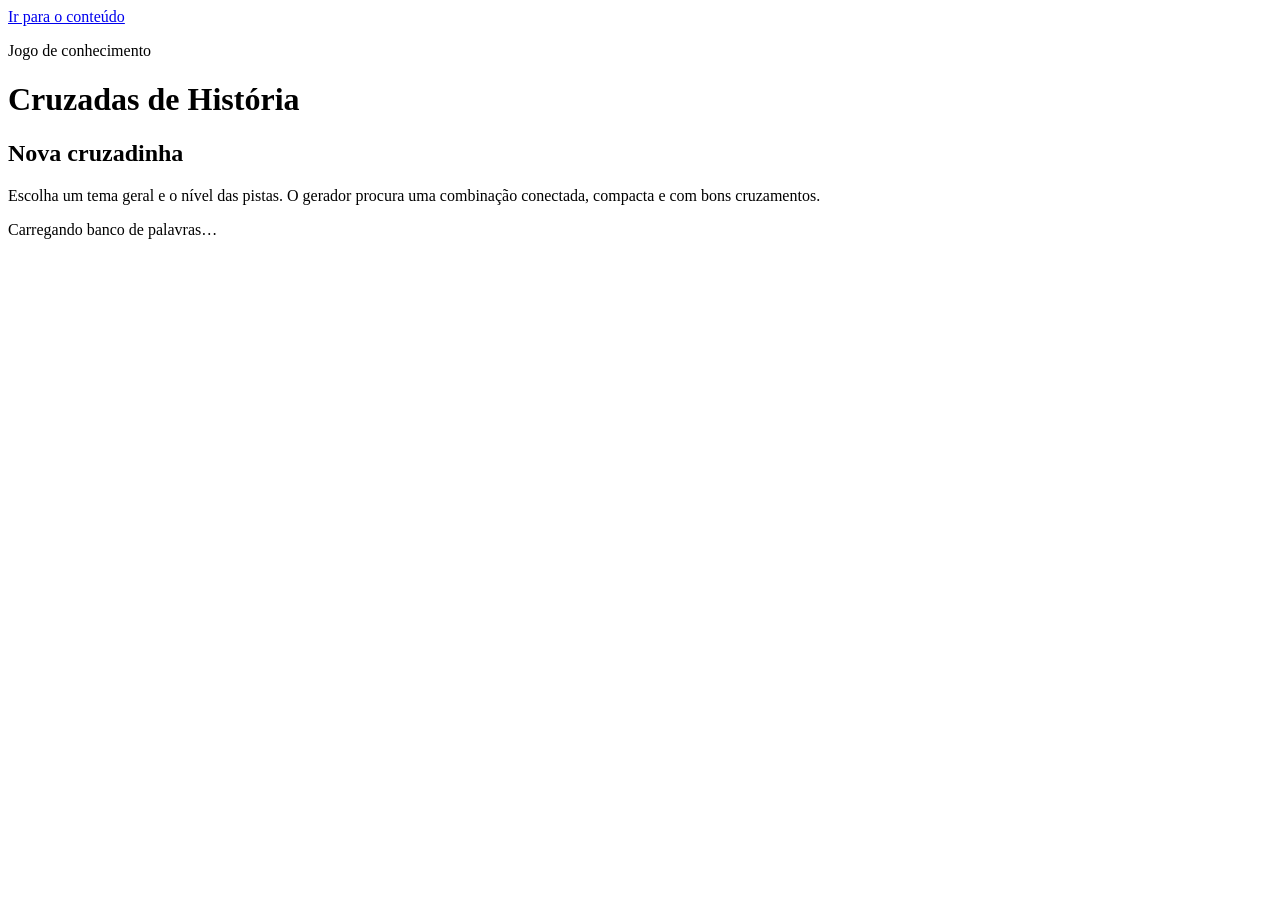
==== index.html @ 35456ee8 "Add files via upload" ====
<!doctype html>
<html lang="pt-BR">
<head>
  <meta charset="utf-8">
  <meta name="viewport" content="width=device-width, initial-scale=1">
  <meta name="theme-color" content="#f5f3ee">
  <meta name="description" content="Palavras cruzadas de História geradas a partir de um banco de perguntas em JSON.">
  <title>Cruzadas de História</title>
  <link rel="stylesheet" href="./css/style.css">
</head>
<body>
  <a class="skip-link" href="#main">Ir para o conteúdo</a>

  <header class="site-header">
    <div class="shell header-inner">
      <div>
        <p class="eyebrow">Jogo de conhecimento</p>
        <h1>Cruzadas de História</h1>
      </div>
    </div>
  </header>

  <main id="main" class="shell">
    <section id="setup-view" class="setup-view" aria-labelledby="setup-title">
      <div class="intro">
        <h2 id="setup-title">Nova cruzadinha</h2>
        <p>Escolha um tema geral e o nível das pistas. O gerador procura uma combinação conectada, compacta e com bons cruzamentos.</p>
      </div>

      <div id="data-status" class="notice" role="status" aria-live="polite">Carregando banco de palavras…</div>

      <form id="setup-form" class="setup-form" hidden>
        <fieldset>
          <legend>Tema</legend>
          <p class="field-help">As categorias são amplas. Você também pode misturar todo o banco.</p>
          <div id="theme-options" class="option-grid"></div>
        </fieldset>

        <fieldset>
          <legend>Dificuldade</legend>
          <p class="field-help">O nível escolhido prioriza pistas daquela dificuldade sem prejudicar a qualidade da grade.</p>
          <div class="difficulty-grid">
            <label class="choice-card">
              <input type="radio" name="difficulty" value="1">
              <span class="choice-title">Fácil</span>
              <span class="choice-description">Prioriza pistas diretas e termos mais conhecidos.</span>
            </label>
            <label class="choice-card">
              <input type="radio" name="difficulty" value="2" checked>
              <span class="choice-title">Médio</span>
              <span class="choice-description">Equilibra pistas diretas e conteúdo mais específico.</span>
            </label>
            <label class="choice-card">
              <input type="radio" name="difficulty" value="3">
              <span class="choice-title">Difícil</span>
              <span class="choice-description">Prioriza termos e pistas mais especializados.</span>
            </label>
          </div>
        </fieldset>

        <div class="setup-actions">
          <button id="generate-button" class="button button-primary" type="submit">Gerar cruzadinha</button>
          <button id="resume-button" class="button button-secondary" type="button" hidden>Continuar partida</button>
        </div>
      </form>
    </section>

    <section id="game-view" class="game-view" hidden aria-labelledby="game-title">
      <div class="game-heading">
        <div>
          <p id="game-kicker" class="eyebrow"></p>
          <h2 id="game-title">Palavras cruzadas</h2>
          <p id="game-summary" class="game-summary"></p>
        </div>
        <button id="new-button" class="button button-secondary" type="button">Nova cruzadinha</button>
      </div>

      <div class="game-actions" aria-label="Ações da partida">
        <button id="check-button" class="button button-secondary" type="button">Verificar</button>
        <button id="reveal-button" class="button button-secondary" type="button">Revelar letra</button>
        <button id="clear-button" class="button button-quiet" type="button">Limpar respostas</button>
      </div>

      <p id="game-status" class="notice notice-compact" role="status" aria-live="polite"></p>

      <div class="game-layout">
        <section class="board-panel" aria-label="Grade da cruzadinha">
          <div id="board-scroll" class="board-scroll" tabindex="0" aria-label="Área rolável da cruzadinha">
            <div id="crossword-grid" class="crossword-grid" role="grid" aria-label="Palavras cruzadas"></div>
          </div>
          <p class="keyboard-help">Teclado: digite para avançar; Backspace volta; setas navegam; Enter ou Espaço alterna a direção em cruzamentos.</p>
        </section>

        <aside class="clues-panel" aria-label="Pistas">
          <section aria-labelledby="across-title">
            <h3 id="across-title">Horizontais</h3>
            <ol id="across-clues" class="clue-list"></ol>
          </section>
          <section aria-labelledby="down-title">
            <h3 id="down-title">Verticais</h3>
            <ol id="down-clues" class="clue-list"></ol>
          </section>
        </aside>
      </div>
    </section>
  </main>

  <dialog id="complete-dialog" class="complete-dialog">
    <div class="dialog-content">
      <p class="eyebrow">Concluída</p>
      <h2>Você completou a cruzadinha.</h2>
      <p id="complete-text"></p>
      <div class="dialog-actions">
        <button id="close-dialog-button" class="button button-secondary" type="button">Revisar grade</button>
        <button id="dialog-new-button" class="button button-primary" type="button">Nova cruzadinha</button>
      </div>
    </div>
  </dialog>

  <noscript><p class="shell notice">Este jogo precisa de JavaScript habilitado.</p></noscript>
  <script type="module" src="./js/app.js"></script>
</body>
</html>
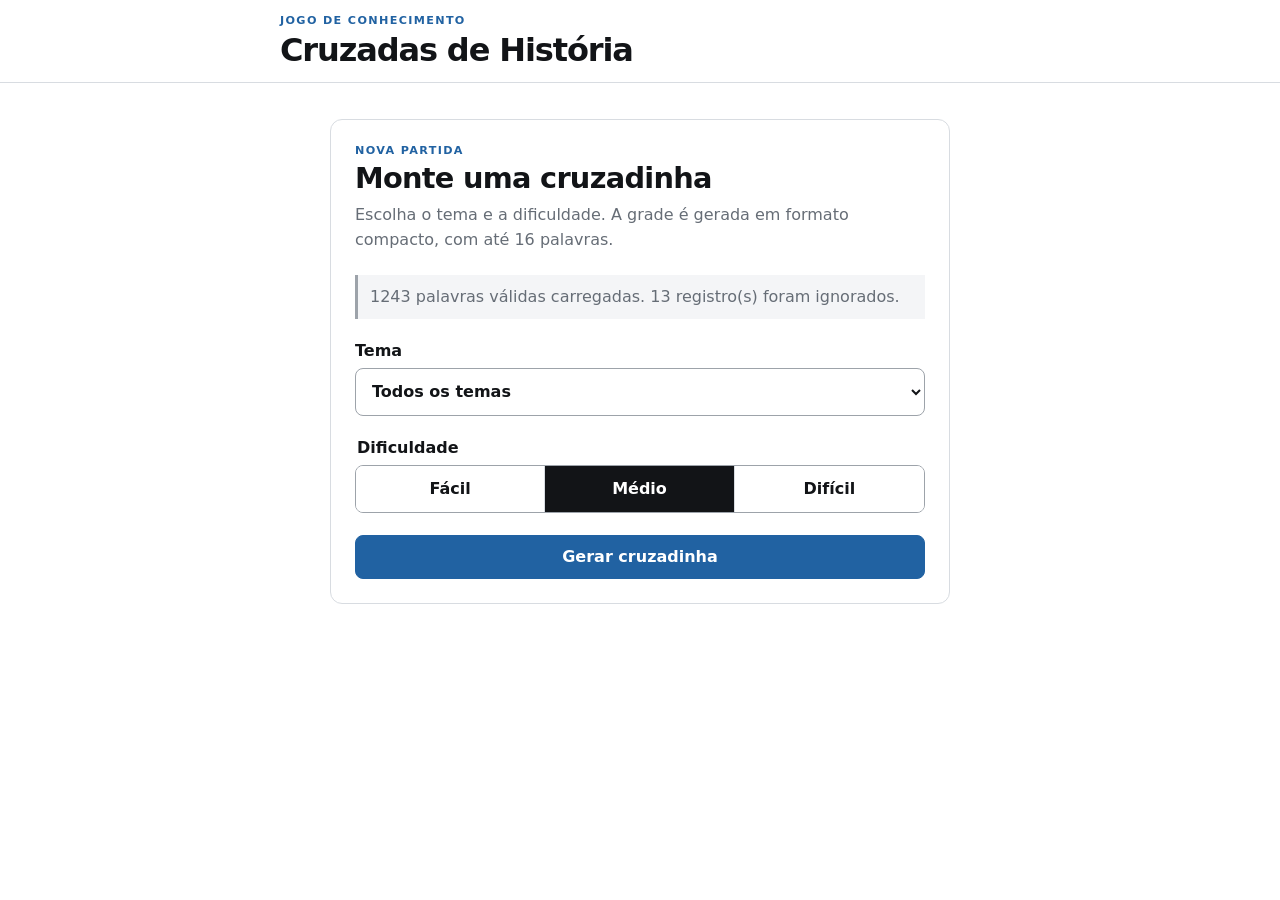
==== commit 63741ddf: "Add files via upload" ====
--- a/index.html
+++ b/index.html
@@ -2,122 +2,137 @@
 <html lang="pt-BR">
 <head>
   <meta charset="utf-8">
-  <meta name="viewport" content="width=device-width, initial-scale=1">
-  <meta name="theme-color" content="#f5f3ee">
-  <meta name="description" content="Palavras cruzadas de História geradas a partir de um banco de perguntas em JSON.">
+  <meta name="viewport" content="width=device-width, initial-scale=1, viewport-fit=cover">
+  <meta name="theme-color" content="#ffffff">
+  <meta name="description" content="Palavras cruzadas de História otimizadas para celular.">
   <title>Cruzadas de História</title>
   <link rel="stylesheet" href="./css/style.css">
 </head>
 <body>
-  <a class="skip-link" href="#main">Ir para o conteúdo</a>
-
   <header class="site-header">
-    <div class="shell header-inner">
+    <div class="header-inner">
       <div>
         <p class="eyebrow">Jogo de conhecimento</p>
         <h1>Cruzadas de História</h1>
       </div>
+      <button id="header-new-button" class="icon-text-button" type="button" hidden>Nova</button>
     </div>
   </header>
 
-  <main id="main" class="shell">
+  <main>
     <section id="setup-view" class="setup-view" aria-labelledby="setup-title">
-      <div class="intro">
-        <h2 id="setup-title">Nova cruzadinha</h2>
-        <p>Escolha um tema geral e o nível das pistas. O gerador procura uma combinação conectada, compacta e com bons cruzamentos.</p>
+      <div class="setup-card">
+        <div class="setup-heading">
+          <p class="eyebrow">Nova partida</p>
+          <h2 id="setup-title">Monte uma cruzadinha</h2>
+          <p>Escolha o tema e a dificuldade. A grade é gerada em formato compacto, com até 16 palavras.</p>
+        </div>
+
+        <div id="data-status" class="status" role="status" aria-live="polite">
+          Carregando banco de palavras…
+        </div>
+
+        <form id="setup-form" hidden>
+          <label class="field">
+            <span>Tema</span>
+            <select id="theme-select" name="theme"></select>
+          </label>
+
+          <fieldset class="difficulty-field">
+            <legend>Dificuldade</legend>
+            <div class="segmented">
+              <label>
+                <input type="radio" name="difficulty" value="1">
+                <span>Fácil</span>
+              </label>
+              <label>
+                <input type="radio" name="difficulty" value="2" checked>
+                <span>Médio</span>
+              </label>
+              <label>
+                <input type="radio" name="difficulty" value="3">
+                <span>Difícil</span>
+              </label>
+            </div>
+          </fieldset>
+
+          <div class="setup-actions">
+            <button id="generate-button" class="primary-button" type="submit">Gerar cruzadinha</button>
+            <button id="resume-button" class="secondary-button" type="button" hidden>Continuar partida</button>
+          </div>
+        </form>
       </div>
-
-      <div id="data-status" class="notice" role="status" aria-live="polite">Carregando banco de palavras…</div>
-
-      <form id="setup-form" class="setup-form" hidden>
-        <fieldset>
-          <legend>Tema</legend>
-          <p class="field-help">As categorias são amplas. Você também pode misturar todo o banco.</p>
-          <div id="theme-options" class="option-grid"></div>
-        </fieldset>
-
-        <fieldset>
-          <legend>Dificuldade</legend>
-          <p class="field-help">O nível escolhido prioriza pistas daquela dificuldade sem prejudicar a qualidade da grade.</p>
-          <div class="difficulty-grid">
-            <label class="choice-card">
-              <input type="radio" name="difficulty" value="1">
-              <span class="choice-title">Fácil</span>
-              <span class="choice-description">Prioriza pistas diretas e termos mais conhecidos.</span>
-            </label>
-            <label class="choice-card">
-              <input type="radio" name="difficulty" value="2" checked>
-              <span class="choice-title">Médio</span>
-              <span class="choice-description">Equilibra pistas diretas e conteúdo mais específico.</span>
-            </label>
-            <label class="choice-card">
-              <input type="radio" name="difficulty" value="3">
-              <span class="choice-title">Difícil</span>
-              <span class="choice-description">Prioriza termos e pistas mais especializados.</span>
-            </label>
-          </div>
-        </fieldset>
-
-        <div class="setup-actions">
-          <button id="generate-button" class="button button-primary" type="submit">Gerar cruzadinha</button>
-          <button id="resume-button" class="button button-secondary" type="button" hidden>Continuar partida</button>
-        </div>
-      </form>
     </section>
 
     <section id="game-view" class="game-view" hidden aria-labelledby="game-title">
-      <div class="game-heading">
+      <div class="game-meta">
         <div>
           <p id="game-kicker" class="eyebrow"></p>
           <h2 id="game-title">Palavras cruzadas</h2>
-          <p id="game-summary" class="game-summary"></p>
         </div>
-        <button id="new-button" class="button button-secondary" type="button">Nova cruzadinha</button>
+        <div id="progress-text" class="progress-text">0/16</div>
       </div>
 
-      <div class="game-actions" aria-label="Ações da partida">
-        <button id="check-button" class="button button-secondary" type="button">Verificar</button>
-        <button id="reveal-button" class="button button-secondary" type="button">Revelar letra</button>
-        <button id="clear-button" class="button button-quiet" type="button">Limpar respostas</button>
+      <div class="board-wrap">
+        <div id="crossword-grid" class="crossword-grid" role="grid" aria-label="Grade de palavras cruzadas"></div>
       </div>
 
-      <p id="game-status" class="notice notice-compact" role="status" aria-live="polite"></p>
+      <section class="clue-bar" aria-label="Dica atual">
+        <button id="prev-clue" class="clue-nav" type="button" aria-label="Dica anterior">‹</button>
+        <div class="clue-copy">
+          <span id="clue-label" class="clue-label">H1</span>
+          <p id="clue-text">Selecione uma palavra.</p>
+        </div>
+        <button id="next-clue" class="clue-nav" type="button" aria-label="Próxima dica">›</button>
+      </section>
 
-      <div class="game-layout">
-        <section class="board-panel" aria-label="Grade da cruzadinha">
-          <div id="board-scroll" class="board-scroll" tabindex="0" aria-label="Área rolável da cruzadinha">
-            <div id="crossword-grid" class="crossword-grid" role="grid" aria-label="Palavras cruzadas"></div>
-          </div>
-          <p class="keyboard-help">Teclado: digite para avançar; Backspace volta; setas navegam; Enter ou Espaço alterna a direção em cruzamentos.</p>
-        </section>
+      <section class="keyboard" aria-label="Teclado virtual">
+        <div class="keyboard-row">
+          <button data-key="Q" type="button">Q</button><button data-key="W" type="button">W</button>
+          <button data-key="E" type="button">E</button><button data-key="R" type="button">R</button>
+          <button data-key="T" type="button">T</button><button data-key="Y" type="button">Y</button>
+          <button data-key="U" type="button">U</button><button data-key="I" type="button">I</button>
+          <button data-key="O" type="button">O</button><button data-key="P" type="button">P</button>
+        </div>
+        <div class="keyboard-row">
+          <button data-key="A" type="button">A</button><button data-key="S" type="button">S</button>
+          <button data-key="D" type="button">D</button><button data-key="F" type="button">F</button>
+          <button data-key="G" type="button">G</button><button data-key="H" type="button">H</button>
+          <button data-key="J" type="button">J</button><button data-key="K" type="button">K</button>
+          <button data-key="L" type="button">L</button>
+        </div>
+        <div class="keyboard-row keyboard-row-last">
+          <button data-key="Z" type="button">Z</button><button data-key="X" type="button">X</button>
+          <button data-key="C" type="button">C</button><button data-key="V" type="button">V</button>
+          <button data-key="B" type="button">B</button><button data-key="N" type="button">N</button>
+          <button data-key="M" type="button">M</button>
+          <button data-key="BACKSPACE" class="backspace-key" type="button" aria-label="Apagar letra">⌫</button>
+        </div>
+      </section>
 
-        <aside class="clues-panel" aria-label="Pistas">
-          <section aria-labelledby="across-title">
-            <h3 id="across-title">Horizontais</h3>
-            <ol id="across-clues" class="clue-list"></ol>
-          </section>
-          <section aria-labelledby="down-title">
-            <h3 id="down-title">Verticais</h3>
-            <ol id="down-clues" class="clue-list"></ol>
-          </section>
-        </aside>
+      <div class="game-toolbar" aria-label="Ações da partida">
+        <button id="check-button" type="button">Verificar</button>
+        <button id="reveal-button" type="button">Revelar letra</button>
+        <button id="clear-word-button" type="button">Apagar palavra</button>
       </div>
+
+      <p id="game-status" class="game-status" role="status" aria-live="polite"></p>
     </section>
   </main>
 
   <dialog id="complete-dialog" class="complete-dialog">
     <div class="dialog-content">
       <p class="eyebrow">Concluída</p>
-      <h2>Você completou a cruzadinha.</h2>
+      <h2>Cruzadinha completa</h2>
       <p id="complete-text"></p>
       <div class="dialog-actions">
-        <button id="close-dialog-button" class="button button-secondary" type="button">Revisar grade</button>
-        <button id="dialog-new-button" class="button button-primary" type="button">Nova cruzadinha</button>
+        <button id="close-dialog-button" class="secondary-button" type="button">Revisar</button>
+        <button id="dialog-new-button" class="primary-button" type="button">Nova cruzadinha</button>
       </div>
     </div>
   </dialog>
 
-  <noscript><p class="shell notice">Este jogo precisa de JavaScript habilitado.</p></noscript>
+  <noscript>Este jogo precisa de JavaScript habilitado.</noscript>
   <script type="module" src="./js/app.js"></script>
 </body>
 </html>
--- a/css/style.css
+++ b/css/style.css
@@ -0,0 +1,518 @@
+:root {
+  --bg: #ffffff;
+  --surface: #ffffff;
+  --surface-soft: #f4f5f7;
+  --ink: #121417;
+  --muted: #666d76;
+  --line: #9da3aa;
+  --line-soft: #d8dce1;
+  --block: #111214;
+  --word: #9bd6f4;
+  --active: #ffc928;
+  --wrong: #ffd8d5;
+  --correct: #dff3e5;
+  --accent: #2162a2;
+  --accent-dark: #174a7d;
+  --max-game-width: 720px;
+  font-family: Inter, ui-sans-serif, system-ui, -apple-system, BlinkMacSystemFont, "Segoe UI", sans-serif;
+  color: var(--ink);
+  background: var(--bg);
+}
+
+* { box-sizing: border-box; }
+
+html {
+  min-width: 320px;
+  background: var(--bg);
+  -webkit-text-size-adjust: 100%;
+}
+
+body {
+  margin: 0;
+  min-height: 100vh;
+  background: var(--bg);
+  color: var(--ink);
+}
+
+button, select, input { font: inherit; }
+button { touch-action: manipulation; }
+[hidden] { display: none !important; }
+
+.site-header {
+  border-bottom: 1px solid var(--line-soft);
+  background: rgba(255, 255, 255, 0.96);
+}
+
+.header-inner {
+  display: flex;
+  width: min(calc(100% - 32px), var(--max-game-width));
+  min-height: 82px;
+  margin: 0 auto;
+  align-items: center;
+  justify-content: space-between;
+  gap: 16px;
+}
+
+.eyebrow {
+  margin: 0 0 4px;
+  color: var(--accent);
+  font-size: 0.7rem;
+  font-weight: 850;
+  letter-spacing: 0.12em;
+  text-transform: uppercase;
+}
+
+h1, h2, p { margin-top: 0; }
+h1 { margin-bottom: 0; font-size: clamp(1.45rem, 5vw, 2rem); letter-spacing: -0.035em; }
+h2 { margin-bottom: 8px; font-size: clamp(1.35rem, 5vw, 1.8rem); letter-spacing: -0.025em; }
+
+.icon-text-button,
+.primary-button,
+.secondary-button,
+.game-toolbar button {
+  min-height: 44px;
+  border-radius: 8px;
+  font-weight: 750;
+  cursor: pointer;
+}
+
+.icon-text-button,
+.secondary-button,
+.game-toolbar button {
+  border: 1px solid var(--line-soft);
+  background: white;
+  color: var(--ink);
+}
+
+.primary-button {
+  border: 1px solid var(--accent);
+  background: var(--accent);
+  color: white;
+}
+
+.primary-button:hover { background: var(--accent-dark); }
+
+.setup-view {
+  width: min(calc(100% - 32px), 620px);
+  margin: 0 auto;
+  padding: 36px 0 64px;
+}
+
+.setup-card {
+  padding: 24px;
+  border: 1px solid var(--line-soft);
+  border-radius: 12px;
+  background: white;
+}
+
+.setup-heading > p:last-child {
+  margin-bottom: 22px;
+  color: var(--muted);
+  line-height: 1.55;
+}
+
+.status {
+  margin-bottom: 22px;
+  padding: 11px 12px;
+  border-left: 3px solid var(--line);
+  background: var(--surface-soft);
+  color: var(--muted);
+  line-height: 1.4;
+}
+
+.status[data-state="error"] {
+  border-left-color: #a52d2d;
+  background: #fff0ef;
+  color: #762121;
+}
+
+.status[data-state="success"] {
+  border-left-color: #267246;
+  background: #edf8f1;
+  color: #245d3a;
+}
+
+#setup-form {
+  display: grid;
+  gap: 22px;
+}
+
+.field {
+  display: grid;
+  gap: 8px;
+  font-weight: 750;
+}
+
+select {
+  width: 100%;
+  min-height: 48px;
+  padding: 0 12px;
+  border: 1px solid var(--line);
+  border-radius: 8px;
+  background: white;
+  color: var(--ink);
+}
+
+.difficulty-field {
+  min-width: 0;
+  margin: 0;
+  padding: 0;
+  border: 0;
+}
+
+.difficulty-field legend {
+  margin-bottom: 8px;
+  font-weight: 750;
+}
+
+.segmented {
+  display: grid;
+  grid-template-columns: repeat(3, 1fr);
+  overflow: hidden;
+  border: 1px solid var(--line);
+  border-radius: 8px;
+}
+
+.segmented label {
+  position: relative;
+  min-width: 0;
+}
+
+.segmented input {
+  position: absolute;
+  opacity: 0;
+  pointer-events: none;
+}
+
+.segmented span {
+  display: grid;
+  min-height: 46px;
+  place-items: center;
+  border-right: 1px solid var(--line-soft);
+  background: white;
+  font-weight: 700;
+  cursor: pointer;
+}
+
+.segmented label:last-child span { border-right: 0; }
+
+.segmented input:checked + span {
+  background: var(--ink);
+  color: white;
+}
+
+.setup-actions {
+  display: grid;
+  grid-template-columns: 1fr;
+  gap: 10px;
+}
+
+.setup-actions button { width: 100%; }
+
+.game-view {
+  width: min(100%, var(--max-game-width));
+  margin: 0 auto;
+  padding: 18px 0 42px;
+}
+
+.game-meta {
+  display: flex;
+  padding: 0 14px 12px;
+  align-items: end;
+  justify-content: space-between;
+  gap: 14px;
+}
+
+.game-meta h2 { margin-bottom: 0; }
+
+.progress-text {
+  flex: 0 0 auto;
+  color: var(--muted);
+  font-size: 0.9rem;
+  font-weight: 800;
+}
+
+.board-wrap {
+  width: 100%;
+  padding: 0;
+  overflow: hidden;
+  background: white;
+}
+
+.crossword-grid {
+  --cols: 11;
+  display: grid;
+  width: 100%;
+  grid-template-columns: repeat(var(--cols), minmax(0, 1fr));
+  border: 3px solid var(--block);
+  background: var(--block);
+}
+
+.grid-cell,
+.block-cell {
+  position: relative;
+  min-width: 0;
+  aspect-ratio: 1;
+}
+
+.block-cell {
+  background: var(--block);
+  border-right: 1px solid var(--block);
+  border-bottom: 1px solid var(--block);
+}
+
+.grid-cell {
+  display: grid;
+  place-items: center;
+  padding: 0;
+  border: 0;
+  border-right: 1px solid #8d9298;
+  border-bottom: 1px solid #8d9298;
+  border-radius: 0;
+  background: #fff;
+  color: var(--ink);
+  cursor: pointer;
+  -webkit-tap-highlight-color: transparent;
+}
+
+.grid-cell::after {
+  content: "";
+  position: absolute;
+  inset: 0;
+  pointer-events: none;
+}
+
+.grid-cell.correct-word { background: var(--correct); }
+.grid-cell.incorrect { background: var(--wrong); }
+.grid-cell.active-word { background: var(--word); }
+.grid-cell.active-cell { background: var(--active); }
+
+.cell-number {
+  position: absolute;
+  z-index: 2;
+  top: 2px;
+  left: 3px;
+  font-size: clamp(0.48rem, 2.2vw, 0.68rem);
+  font-weight: 800;
+  line-height: 1;
+  pointer-events: none;
+}
+
+.cell-letter {
+  transform: translateY(5%);
+  font-size: clamp(0.84rem, 5vw, 1.55rem);
+  font-weight: 800;
+  line-height: 1;
+}
+
+.clue-bar {
+  display: grid;
+  grid-template-columns: 48px 1fr 48px;
+  min-height: 88px;
+  margin-top: 10px;
+  align-items: stretch;
+  background: #eef2f8;
+  border-top: 1px solid #d8deea;
+  border-bottom: 1px solid #d8deea;
+}
+
+.clue-nav {
+  display: grid;
+  place-items: center;
+  border: 0;
+  background: transparent;
+  color: var(--ink);
+  font-family: Georgia, serif;
+  font-size: 3rem;
+  font-weight: 300;
+  cursor: pointer;
+}
+
+.clue-copy {
+  display: grid;
+  grid-template-columns: auto 1fr;
+  align-content: center;
+  gap: 0 8px;
+  min-width: 0;
+  padding: 12px 2px;
+}
+
+.clue-label {
+  align-self: start;
+  font-weight: 900;
+}
+
+.clue-copy p {
+  margin: 0;
+  min-width: 0;
+  line-height: 1.36;
+}
+
+.game-toolbar {
+  display: grid;
+  grid-template-columns: repeat(3, 1fr);
+  gap: 7px;
+  padding: 9px 8px 4px;
+}
+
+.game-toolbar button {
+  min-width: 0;
+  padding: 7px 6px;
+  font-size: 0.78rem;
+}
+
+.keyboard {
+  padding: 7px 6px 9px;
+  background: #e9eaec;
+  border-top: 1px solid #d8dade;
+  user-select: none;
+}
+
+.keyboard-row {
+  display: grid;
+  grid-template-columns: repeat(10, minmax(0, 1fr));
+  gap: 5px;
+  margin-bottom: 6px;
+}
+
+.keyboard-row:nth-child(2) {
+  grid-template-columns: repeat(9, minmax(0, 1fr));
+  padding-inline: 4%;
+}
+
+.keyboard-row-last {
+  grid-template-columns: repeat(9, minmax(0, 1fr));
+  padding-inline: 8%;
+  margin-bottom: 0;
+}
+
+.keyboard button {
+  min-width: 0;
+  height: clamp(45px, 12vw, 58px);
+  padding: 0;
+  border: 0;
+  border-radius: 7px;
+  background: white;
+  color: var(--ink);
+  box-shadow: 0 1px 2px rgba(0,0,0,.18), 0 2px 5px rgba(0,0,0,.08);
+  font-size: clamp(1rem, 5vw, 1.45rem);
+  font-weight: 600;
+  cursor: pointer;
+  -webkit-tap-highlight-color: transparent;
+}
+
+.keyboard button:active { transform: translateY(1px); }
+.keyboard .backspace-key { font-size: 1.55rem; }
+
+.game-status {
+  min-height: 24px;
+  margin: 10px 12px 0;
+  color: var(--muted);
+  font-size: 0.86rem;
+  line-height: 1.4;
+  text-align: center;
+}
+
+.game-status[data-state="error"] { color: #922b2b; }
+.game-status[data-state="success"] { color: #24643d; }
+
+.complete-dialog {
+  width: min(480px, calc(100% - 28px));
+  padding: 0;
+  border: 1px solid var(--line-soft);
+  border-radius: 12px;
+  background: white;
+  color: var(--ink);
+}
+
+.complete-dialog::backdrop { background: rgba(0,0,0,.5); }
+
+.dialog-content { padding: 24px; }
+.dialog-content > p:not(.eyebrow) { color: var(--muted); line-height: 1.5; }
+
+.dialog-actions {
+  display: grid;
+  grid-template-columns: 1fr 1fr;
+  gap: 9px;
+}
+
+.dialog-actions button { width: 100%; }
+
+button:focus-visible,
+select:focus-visible {
+  outline: 3px solid #80b8e8;
+  outline-offset: 2px;
+}
+
+@media (min-width: 721px) {
+  .board-wrap,
+  .clue-bar,
+  .game-toolbar,
+  .keyboard {
+    border-left: 1px solid var(--line-soft);
+    border-right: 1px solid var(--line-soft);
+  }
+
+  .crossword-grid {
+    border-right: 2px solid var(--block);
+    border-bottom: 2px solid var(--block);
+  }
+}
+
+@media (max-width: 560px) {
+  .header-inner {
+    width: calc(100% - 24px);
+    min-height: 70px;
+  }
+
+  .setup-view {
+    width: calc(100% - 20px);
+    padding-top: 20px;
+  }
+
+  .setup-card {
+    padding: 18px;
+    border-radius: 10px;
+  }
+
+  .game-view { padding-top: 12px; }
+  .game-meta { padding-inline: 10px; }
+
+  .crossword-grid { border-width: 2px; }
+
+  .clue-bar {
+    grid-template-columns: 42px 1fr 42px;
+    min-height: 82px;
+    margin-top: 8px;
+  }
+
+  .clue-nav { font-size: 2.7rem; }
+  .clue-copy { font-size: 0.94rem; }
+
+  .game-toolbar {
+    gap: 5px;
+    padding-inline: 5px;
+  }
+
+  .keyboard {
+    padding-inline: 4px;
+  }
+
+  .keyboard-row { gap: 4px; }
+  .keyboard-row:nth-child(2) { padding-inline: 3%; }
+  .keyboard-row-last { padding-inline: 6%; }
+}
+
+@media (max-width: 360px) {
+  .cell-number { top: 1px; left: 2px; font-size: 0.46rem; }
+  .cell-letter { font-size: 0.84rem; }
+  .game-toolbar button { font-size: 0.72rem; }
+}
+
+@media (prefers-reduced-motion: reduce) {
+  *, *::before, *::after {
+    scroll-behavior: auto !important;
+    transition: none !important;
+    animation: none !important;
+  }
+}
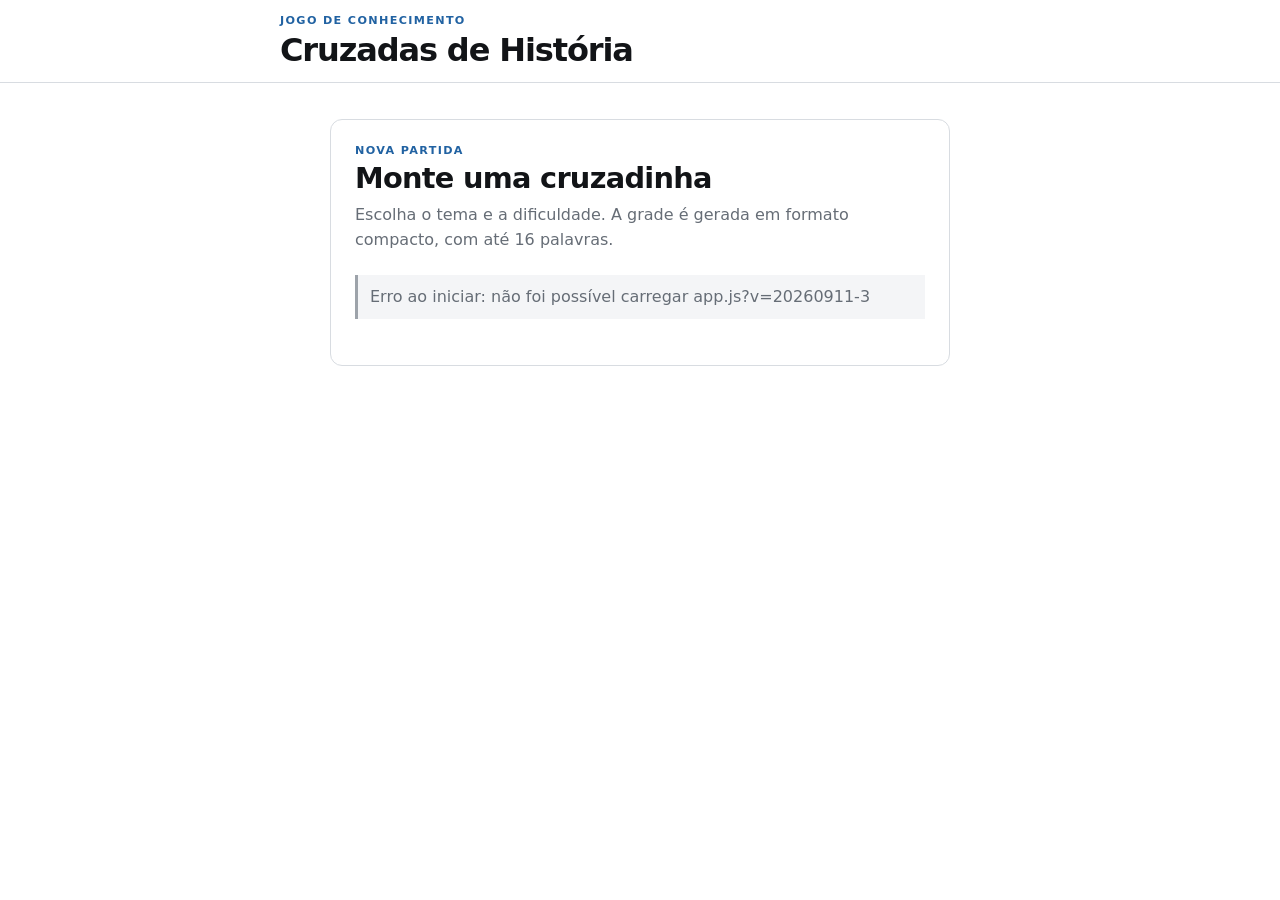
==== commit 82579186: "Add files via upload" ====
--- a/index.html
+++ b/index.html
@@ -133,6 +133,32 @@
   </dialog>
 
   <noscript>Este jogo precisa de JavaScript habilitado.</noscript>
-  <script type="module" src="./js/app.js"></script>
+  <script>
+    (() => {
+      const status = document.getElementById("data-status");
+      if (status) status.textContent = "Iniciando o jogo…";
+
+      const showBootError = (message) => {
+        const target = document.getElementById("data-status");
+        if (!target) return;
+        target.textContent = `Erro ao iniciar: ${message}`;
+        target.classList.add("error");
+      };
+
+      window.addEventListener("error", (event) => {
+        const failedSrc = event.target?.src;
+        if (failedSrc) {
+          showBootError(`não foi possível carregar ${failedSrc.split("/").pop()}`);
+          return;
+        }
+        if (event.message) showBootError(event.message);
+      }, true);
+
+      window.addEventListener("unhandledrejection", (event) => {
+        showBootError(event.reason?.message || String(event.reason || "erro desconhecido"));
+      });
+    })();
+  </script>
+  <script defer src="./js/app.js?v=20260911-3"></script>
 </body>
 </html>
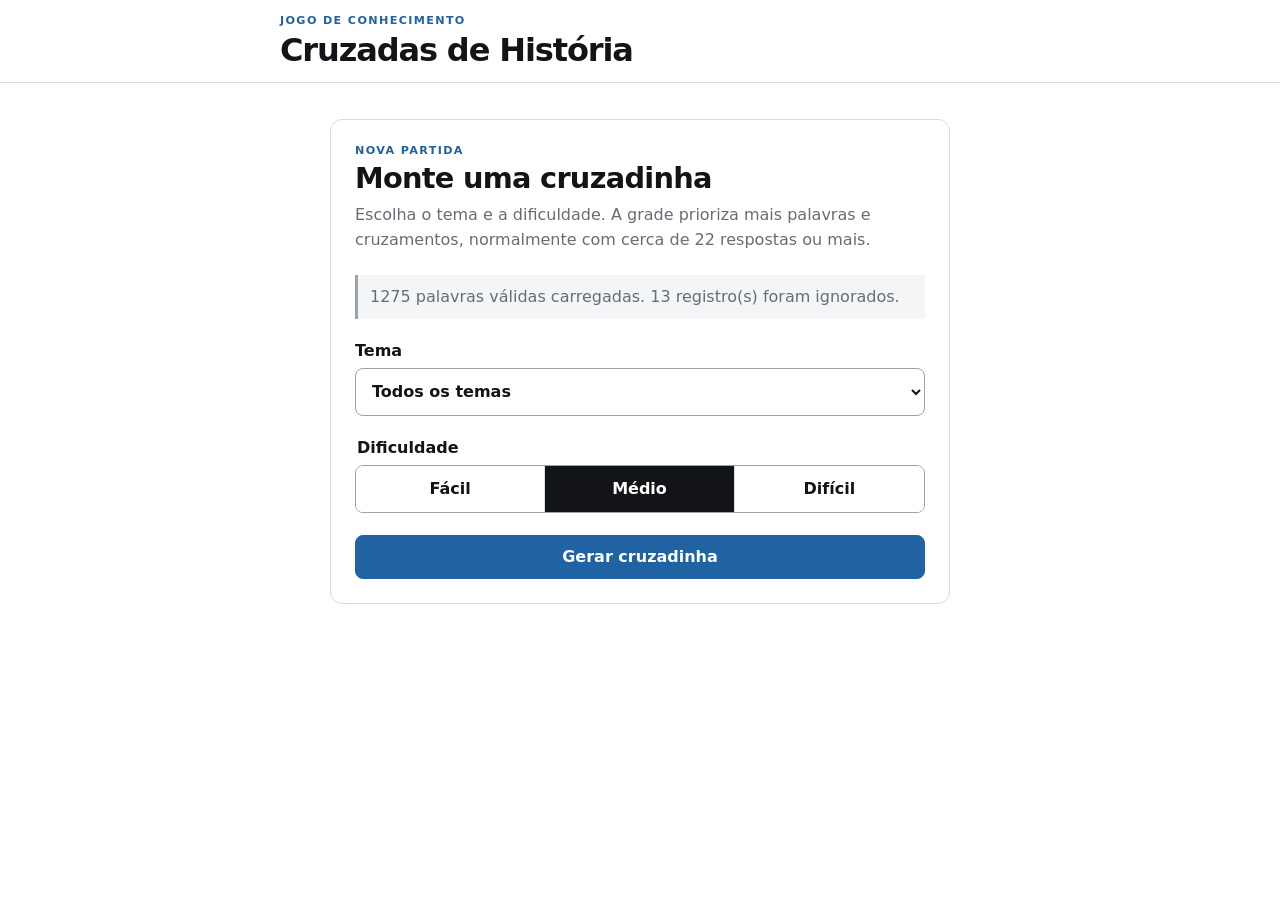
==== commit 74fde052: "Add files via upload" ====
--- a/index.html
+++ b/index.html
@@ -25,7 +25,7 @@
         <div class="setup-heading">
           <p class="eyebrow">Nova partida</p>
           <h2 id="setup-title">Monte uma cruzadinha</h2>
-          <p>Escolha o tema e a dificuldade. A grade é gerada em formato compacto, com até 16 palavras.</p>
+          <p>Escolha o tema e a dificuldade. A grade prioriza mais palavras e cruzamentos, normalmente com cerca de 22 respostas ou mais.</p>
         </div>
 
         <div id="data-status" class="status" role="status" aria-live="polite">
@@ -70,7 +70,7 @@
           <p id="game-kicker" class="eyebrow"></p>
           <h2 id="game-title">Palavras cruzadas</h2>
         </div>
-        <div id="progress-text" class="progress-text">0/16</div>
+        <div id="progress-text" class="progress-text">0/22</div>
       </div>
 
       <div class="board-wrap">
@@ -133,32 +133,6 @@
   </dialog>
 
   <noscript>Este jogo precisa de JavaScript habilitado.</noscript>
-  <script>
-    (() => {
-      const status = document.getElementById("data-status");
-      if (status) status.textContent = "Iniciando o jogo…";
-
-      const showBootError = (message) => {
-        const target = document.getElementById("data-status");
-        if (!target) return;
-        target.textContent = `Erro ao iniciar: ${message}`;
-        target.classList.add("error");
-      };
-
-      window.addEventListener("error", (event) => {
-        const failedSrc = event.target?.src;
-        if (failedSrc) {
-          showBootError(`não foi possível carregar ${failedSrc.split("/").pop()}`);
-          return;
-        }
-        if (event.message) showBootError(event.message);
-      }, true);
-
-      window.addEventListener("unhandledrejection", (event) => {
-        showBootError(event.reason?.message || String(event.reason || "erro desconhecido"));
-      });
-    })();
-  </script>
-  <script defer src="./js/app.js?v=20260911-3"></script>
+  <script type="module" src="./js/app.js?v=20260911-dense1"></script>
 </body>
 </html>
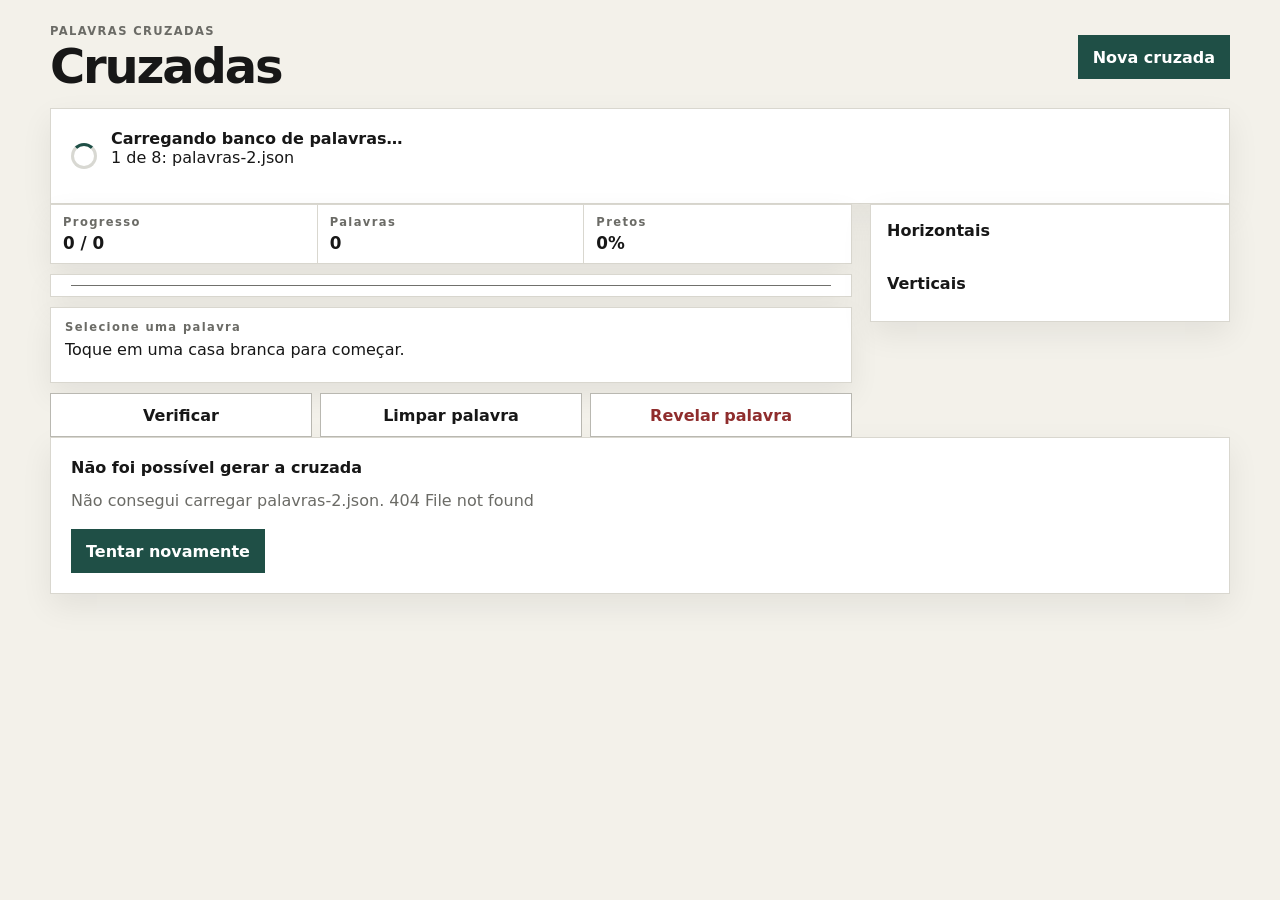
==== commit 686841c0: "Add files via upload" ====
--- a/index.html
+++ b/index.html
@@ -1,138 +1,109 @@
 <!doctype html>
 <html lang="pt-BR">
 <head>
-  <meta charset="utf-8">
-  <meta name="viewport" content="width=device-width, initial-scale=1, viewport-fit=cover">
-  <meta name="theme-color" content="#ffffff">
-  <meta name="description" content="Palavras cruzadas de História otimizadas para celular.">
-  <title>Cruzadas de História</title>
-  <link rel="stylesheet" href="./css/style.css">
+  <meta charset="utf-8" />
+  <meta name="viewport" content="width=device-width, initial-scale=1, viewport-fit=cover" />
+  <meta name="theme-color" content="#111111" />
+  <title>Cruzadas</title>
+  <link rel="stylesheet" href="./style.css?v=1" />
 </head>
 <body>
-  <header class="site-header">
-    <div class="header-inner">
+  <main class="app-shell">
+    <header class="topbar">
       <div>
-        <p class="eyebrow">Jogo de conhecimento</p>
-        <h1>Cruzadas de História</h1>
+        <p class="eyebrow">PALAVRAS CRUZADAS</p>
+        <h1>Cruzadas</h1>
       </div>
-      <button id="header-new-button" class="icon-text-button" type="button" hidden>Nova</button>
-    </div>
-  </header>
 
-  <main>
-    <section id="setup-view" class="setup-view" aria-labelledby="setup-title">
-      <div class="setup-card">
-        <div class="setup-heading">
-          <p class="eyebrow">Nova partida</p>
-          <h2 id="setup-title">Monte uma cruzadinha</h2>
-          <p>Escolha o tema e a dificuldade. A grade prioriza mais palavras e cruzamentos, normalmente com cerca de 22 respostas ou mais.</p>
-        </div>
+      <button id="new-game" class="button button-primary" type="button">
+        Nova cruzada
+      </button>
+    </header>
 
-        <div id="data-status" class="status" role="status" aria-live="polite">
-          Carregando banco de palavras…
-        </div>
-
-        <form id="setup-form" hidden>
-          <label class="field">
-            <span>Tema</span>
-            <select id="theme-select" name="theme"></select>
-          </label>
-
-          <fieldset class="difficulty-field">
-            <legend>Dificuldade</legend>
-            <div class="segmented">
-              <label>
-                <input type="radio" name="difficulty" value="1">
-                <span>Fácil</span>
-              </label>
-              <label>
-                <input type="radio" name="difficulty" value="2" checked>
-                <span>Médio</span>
-              </label>
-              <label>
-                <input type="radio" name="difficulty" value="3">
-                <span>Difícil</span>
-              </label>
-            </div>
-          </fieldset>
-
-          <div class="setup-actions">
-            <button id="generate-button" class="primary-button" type="submit">Gerar cruzadinha</button>
-            <button id="resume-button" class="secondary-button" type="button" hidden>Continuar partida</button>
-          </div>
-        </form>
+    <section id="loading-view" class="panel loading-panel" aria-live="polite">
+      <div class="spinner" aria-hidden="true"></div>
+      <div>
+        <strong id="loading-title">Carregando banco de palavras…</strong>
+        <p id="loading-detail">Lendo os 8 arquivos JSON.</p>
       </div>
     </section>
 
-    <section id="game-view" class="game-view" hidden aria-labelledby="game-title">
-      <div class="game-meta">
-        <div>
-          <p id="game-kicker" class="eyebrow"></p>
-          <h2 id="game-title">Palavras cruzadas</h2>
+    <section id="game-view" class="game-layout" hidden>
+      <div class="board-column">
+        <div class="board-toolbar panel">
+          <div>
+            <span class="metric-label">Progresso</span>
+            <strong id="progress">0 / 0</strong>
+          </div>
+          <div>
+            <span class="metric-label">Palavras</span>
+            <strong id="word-count">0</strong>
+          </div>
+          <div>
+            <span class="metric-label">Pretos</span>
+            <strong id="black-rate">0%</strong>
+          </div>
         </div>
-        <div id="progress-text" class="progress-text">0/22</div>
+
+        <div id="board-wrap" class="board-wrap panel">
+          <div id="board" class="board" role="grid" aria-label="Palavras cruzadas"></div>
+        </div>
+
+        <div class="active-clue panel" aria-live="polite">
+          <div>
+            <span id="active-clue-label" class="clue-kicker">Selecione uma palavra</span>
+            <p id="active-clue-text">Toque em uma casa branca para começar.</p>
+          </div>
+        </div>
+
+        <div class="controls">
+          <button id="check" class="button" type="button">Verificar</button>
+          <button id="clear-word" class="button" type="button">Limpar palavra</button>
+          <button id="reveal-word" class="button button-danger" type="button">Revelar palavra</button>
+        </div>
       </div>
 
-      <div class="board-wrap">
-        <div id="crossword-grid" class="crossword-grid" role="grid" aria-label="Grade de palavras cruzadas"></div>
-      </div>
+      <aside class="clues panel">
+        <div class="clue-section">
+          <h2>Horizontais</h2>
+          <div id="across-clues" class="clue-list"></div>
+        </div>
 
-      <section class="clue-bar" aria-label="Dica atual">
-        <button id="prev-clue" class="clue-nav" type="button" aria-label="Dica anterior">‹</button>
-        <div class="clue-copy">
-          <span id="clue-label" class="clue-label">H1</span>
-          <p id="clue-text">Selecione uma palavra.</p>
+        <div class="clue-section">
+          <h2>Verticais</h2>
+          <div id="down-clues" class="clue-list"></div>
         </div>
-        <button id="next-clue" class="clue-nav" type="button" aria-label="Próxima dica">›</button>
-      </section>
+      </aside>
+    </section>
 
-      <section class="keyboard" aria-label="Teclado virtual">
-        <div class="keyboard-row">
-          <button data-key="Q" type="button">Q</button><button data-key="W" type="button">W</button>
-          <button data-key="E" type="button">E</button><button data-key="R" type="button">R</button>
-          <button data-key="T" type="button">T</button><button data-key="Y" type="button">Y</button>
-          <button data-key="U" type="button">U</button><button data-key="I" type="button">I</button>
-          <button data-key="O" type="button">O</button><button data-key="P" type="button">P</button>
-        </div>
-        <div class="keyboard-row">
-          <button data-key="A" type="button">A</button><button data-key="S" type="button">S</button>
-          <button data-key="D" type="button">D</button><button data-key="F" type="button">F</button>
-          <button data-key="G" type="button">G</button><button data-key="H" type="button">H</button>
-          <button data-key="J" type="button">J</button><button data-key="K" type="button">K</button>
-          <button data-key="L" type="button">L</button>
-        </div>
-        <div class="keyboard-row keyboard-row-last">
-          <button data-key="Z" type="button">Z</button><button data-key="X" type="button">X</button>
-          <button data-key="C" type="button">C</button><button data-key="V" type="button">V</button>
-          <button data-key="B" type="button">B</button><button data-key="N" type="button">N</button>
-          <button data-key="M" type="button">M</button>
-          <button data-key="BACKSPACE" class="backspace-key" type="button" aria-label="Apagar letra">⌫</button>
-        </div>
-      </section>
-
-      <div class="game-toolbar" aria-label="Ações da partida">
-        <button id="check-button" type="button">Verificar</button>
-        <button id="reveal-button" type="button">Revelar letra</button>
-        <button id="clear-word-button" type="button">Apagar palavra</button>
-      </div>
-
-      <p id="game-status" class="game-status" role="status" aria-live="polite"></p>
+    <section id="error-view" class="panel error-panel" hidden>
+      <h2>Não foi possível gerar a cruzada</h2>
+      <p id="error-message"></p>
+      <button id="retry" class="button button-primary" type="button">Tentar novamente</button>
     </section>
   </main>
 
+  <input
+    id="mobile-input"
+    class="mobile-input"
+    type="text"
+    inputmode="text"
+    autocomplete="off"
+    autocorrect="off"
+    autocapitalize="characters"
+    spellcheck="false"
+    aria-label="Digitar letra"
+  />
+
   <dialog id="complete-dialog" class="complete-dialog">
-    <div class="dialog-content">
-      <p class="eyebrow">Concluída</p>
-      <h2>Cruzadinha completa</h2>
-      <p id="complete-text"></p>
-      <div class="dialog-actions">
-        <button id="close-dialog-button" class="secondary-button" type="button">Revisar</button>
-        <button id="dialog-new-button" class="primary-button" type="button">Nova cruzadinha</button>
-      </div>
+    <div class="complete-card">
+      <p class="eyebrow">CONCLUÍDO</p>
+      <h2>Você completou a cruzada.</h2>
+      <p id="complete-summary"></p>
+      <button id="complete-new" class="button button-primary" type="button">Gerar outra</button>
     </div>
   </dialog>
 
-  <noscript>Este jogo precisa de JavaScript habilitado.</noscript>
-  <script type="module" src="./js/app.js?v=20260911-dense1"></script>
+  <script type="module" src="./app.js?v=1"></script>
 </body>
 </html>
--- a/style.css
+++ b/style.css
@@ -0,0 +1,401 @@
+:root {
+  --bg: #f3f1ea;
+  --surface: #ffffff;
+  --ink: #171717;
+  --muted: #6b6b66;
+  --line: #d9d7cf;
+  --accent: #1f4f46;
+  --accent-soft: #dfeae7;
+  --danger: #8f2d2d;
+  --black-cell: #151515;
+  --cell-line: #70706c;
+  --selected: #d5e7ff;
+  --same-word: #eef4fb;
+  --correct: #dff1e5;
+  --wrong: #f6d8d8;
+  --shadow: 0 12px 30px rgba(0, 0, 0, 0.07);
+}
+
+* {
+  box-sizing: border-box;
+}
+
+html {
+  -webkit-text-size-adjust: 100%;
+}
+
+body {
+  margin: 0;
+  min-height: 100vh;
+  background: var(--bg);
+  color: var(--ink);
+  font-family: Inter, ui-sans-serif, system-ui, -apple-system, BlinkMacSystemFont, "Segoe UI", sans-serif;
+}
+
+button,
+input {
+  font: inherit;
+}
+
+button {
+  touch-action: manipulation;
+}
+
+.app-shell {
+  width: min(1180px, calc(100% - 24px));
+  margin: 0 auto;
+  padding: 24px 0 44px;
+}
+
+.topbar {
+  display: flex;
+  align-items: center;
+  justify-content: space-between;
+  gap: 18px;
+  margin-bottom: 18px;
+}
+
+.eyebrow,
+.metric-label,
+.clue-kicker {
+  display: block;
+  margin: 0 0 4px;
+  color: var(--muted);
+  font-size: 0.72rem;
+  font-weight: 800;
+  letter-spacing: 0.12em;
+}
+
+h1,
+h2,
+p {
+  margin-top: 0;
+}
+
+h1 {
+  margin-bottom: 0;
+  font-size: clamp(1.75rem, 5vw, 3rem);
+  line-height: 1;
+  letter-spacing: -0.045em;
+}
+
+h2 {
+  margin-bottom: 12px;
+  font-size: 1rem;
+}
+
+.panel {
+  background: var(--surface);
+  border: 1px solid var(--line);
+  box-shadow: var(--shadow);
+}
+
+.button {
+  min-height: 44px;
+  border: 1px solid #b9b8b1;
+  background: #fff;
+  color: var(--ink);
+  padding: 10px 14px;
+  font-weight: 750;
+  cursor: pointer;
+}
+
+.button:hover {
+  border-color: #7f7d75;
+}
+
+.button:focus-visible,
+.cell:focus-visible,
+.clue-button:focus-visible {
+  outline: 3px solid rgba(31, 79, 70, 0.28);
+  outline-offset: 2px;
+}
+
+.button-primary {
+  border-color: var(--accent);
+  background: var(--accent);
+  color: #fff;
+}
+
+.button-danger {
+  color: var(--danger);
+}
+
+.loading-panel,
+.error-panel {
+  display: flex;
+  align-items: center;
+  gap: 14px;
+  padding: 20px;
+}
+
+.error-panel {
+  display: block;
+}
+
+.error-panel p {
+  color: var(--muted);
+  line-height: 1.5;
+}
+
+.spinner {
+  width: 26px;
+  height: 26px;
+  flex: 0 0 auto;
+  border: 3px solid #d8d8d2;
+  border-top-color: var(--accent);
+  border-radius: 50%;
+  animation: spin 0.8s linear infinite;
+}
+
+@keyframes spin {
+  to { transform: rotate(360deg); }
+}
+
+.game-layout {
+  display: grid;
+  grid-template-columns: minmax(0, 1fr) minmax(280px, 360px);
+  gap: 18px;
+  align-items: start;
+}
+
+.board-column {
+  min-width: 0;
+}
+
+.board-toolbar {
+  display: grid;
+  grid-template-columns: repeat(3, 1fr);
+  margin-bottom: 10px;
+}
+
+.board-toolbar > div {
+  padding: 10px 12px;
+  border-right: 1px solid var(--line);
+}
+
+.board-toolbar > div:last-child {
+  border-right: 0;
+}
+
+.board-toolbar strong {
+  display: block;
+  font-size: 1.05rem;
+}
+
+.board-wrap {
+  overflow: auto;
+  padding: 10px;
+}
+
+.board {
+  --cols: 15;
+  display: grid;
+  grid-template-columns: repeat(var(--cols), minmax(0, 1fr));
+  width: min(100%, 760px);
+  margin: 0 auto;
+  border-top: 1px solid var(--cell-line);
+  border-left: 1px solid var(--cell-line);
+  background: var(--cell-line);
+  gap: 1px;
+}
+
+.cell {
+  position: relative;
+  display: grid;
+  place-items: center;
+  aspect-ratio: 1 / 1;
+  min-width: 0;
+  padding: 0;
+  border: 0;
+  background: #fff;
+  color: var(--ink);
+  cursor: pointer;
+  user-select: none;
+}
+
+.cell.black {
+  background: var(--black-cell);
+  cursor: default;
+}
+
+.cell.same-word {
+  background: var(--same-word);
+}
+
+.cell.selected {
+  background: var(--selected);
+}
+
+.cell.correct {
+  background: var(--correct);
+}
+
+.cell.wrong {
+  background: var(--wrong);
+}
+
+.cell-number {
+  position: absolute;
+  top: 1px;
+  left: 2px;
+  font-size: clamp(0.42rem, 1.35vw, 0.62rem);
+  line-height: 1;
+  font-weight: 750;
+  color: #4f4f4b;
+}
+
+.cell-letter {
+  font-size: clamp(0.78rem, 3.5vw, 1.35rem);
+  line-height: 1;
+  font-weight: 800;
+  text-transform: uppercase;
+}
+
+.active-clue {
+  margin-top: 10px;
+  padding: 12px 14px;
+  min-height: 76px;
+}
+
+.active-clue p {
+  margin-bottom: 0;
+  line-height: 1.45;
+}
+
+.controls {
+  display: grid;
+  grid-template-columns: repeat(3, 1fr);
+  gap: 8px;
+  margin-top: 10px;
+}
+
+.clues {
+  padding: 16px;
+  max-height: min(80vh, 760px);
+  overflow: auto;
+}
+
+.clue-section + .clue-section {
+  margin-top: 22px;
+}
+
+.clue-list {
+  display: grid;
+  gap: 5px;
+}
+
+.clue-button {
+  width: 100%;
+  border: 0;
+  border-left: 3px solid transparent;
+  background: transparent;
+  color: var(--ink);
+  text-align: left;
+  padding: 8px 9px;
+  cursor: pointer;
+  line-height: 1.35;
+}
+
+.clue-button:hover {
+  background: #f4f4f0;
+}
+
+.clue-button.active {
+  border-left-color: var(--accent);
+  background: var(--accent-soft);
+}
+
+.clue-number {
+  font-weight: 850;
+  margin-right: 5px;
+}
+
+.mobile-input {
+  position: fixed;
+  width: 1px;
+  height: 1px;
+  left: -9999px;
+  top: -9999px;
+  opacity: 0;
+}
+
+.complete-dialog {
+  border: 0;
+  padding: 0;
+  max-width: 420px;
+  width: calc(100% - 32px);
+  background: transparent;
+}
+
+.complete-dialog::backdrop {
+  background: rgba(0, 0, 0, 0.58);
+}
+
+.complete-card {
+  background: #fff;
+  border: 1px solid var(--line);
+  padding: 24px;
+  box-shadow: var(--shadow);
+}
+
+.complete-card h2 {
+  font-size: 1.65rem;
+  margin-bottom: 8px;
+}
+
+.complete-card p:not(.eyebrow) {
+  color: var(--muted);
+  line-height: 1.5;
+}
+
+@media (max-width: 840px) {
+  .app-shell {
+    width: min(100% - 14px, 720px);
+    padding-top: 12px;
+  }
+
+  .topbar {
+    align-items: end;
+  }
+
+  .game-layout {
+    grid-template-columns: 1fr;
+  }
+
+  .clues {
+    max-height: none;
+  }
+
+  .board-wrap {
+    padding: 5px;
+  }
+}
+
+@media (max-width: 520px) {
+  .topbar {
+    gap: 10px;
+  }
+
+  .topbar .button {
+    min-height: 40px;
+    padding: 8px 10px;
+    font-size: 0.86rem;
+  }
+
+  .board-toolbar > div {
+    padding: 8px;
+  }
+
+  .controls {
+    grid-template-columns: 1fr 1fr;
+  }
+
+  .controls .button-danger {
+    grid-column: 1 / -1;
+  }
+
+  .clues {
+    padding: 12px;
+  }
+}
